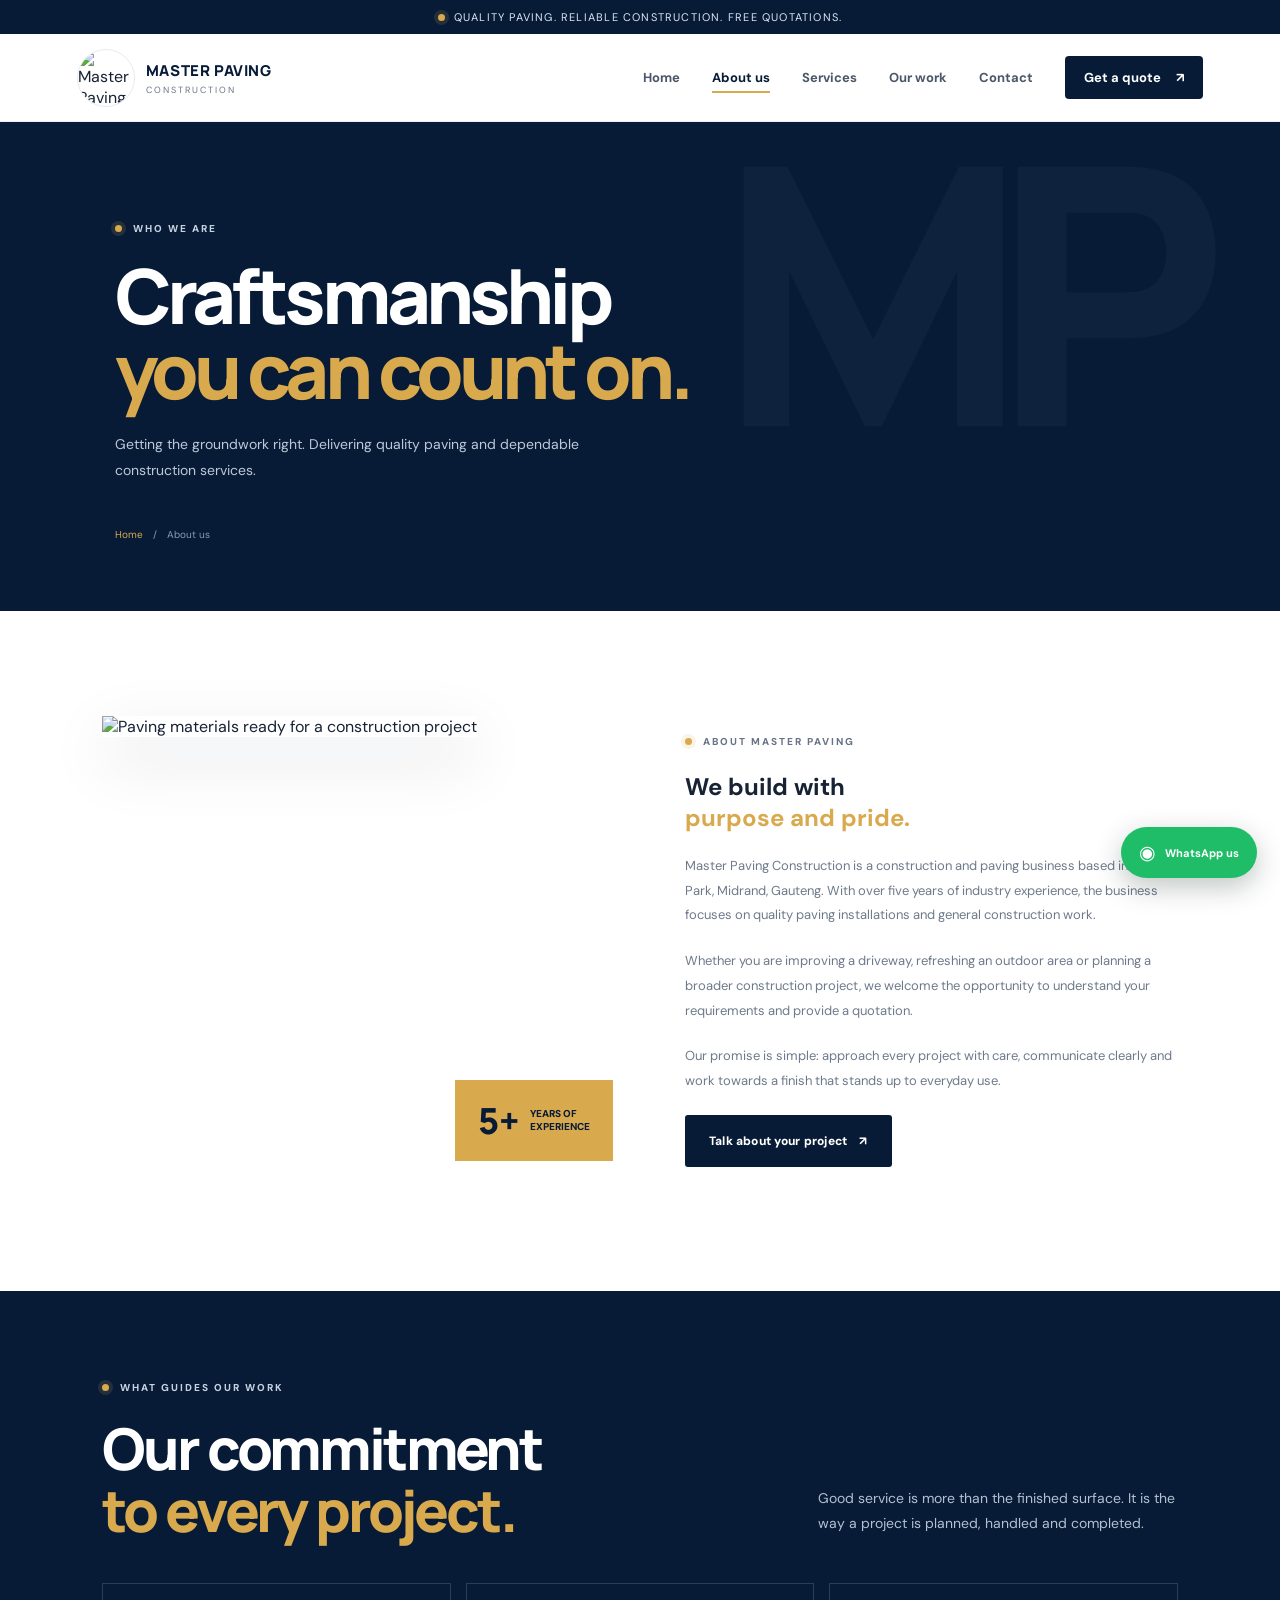
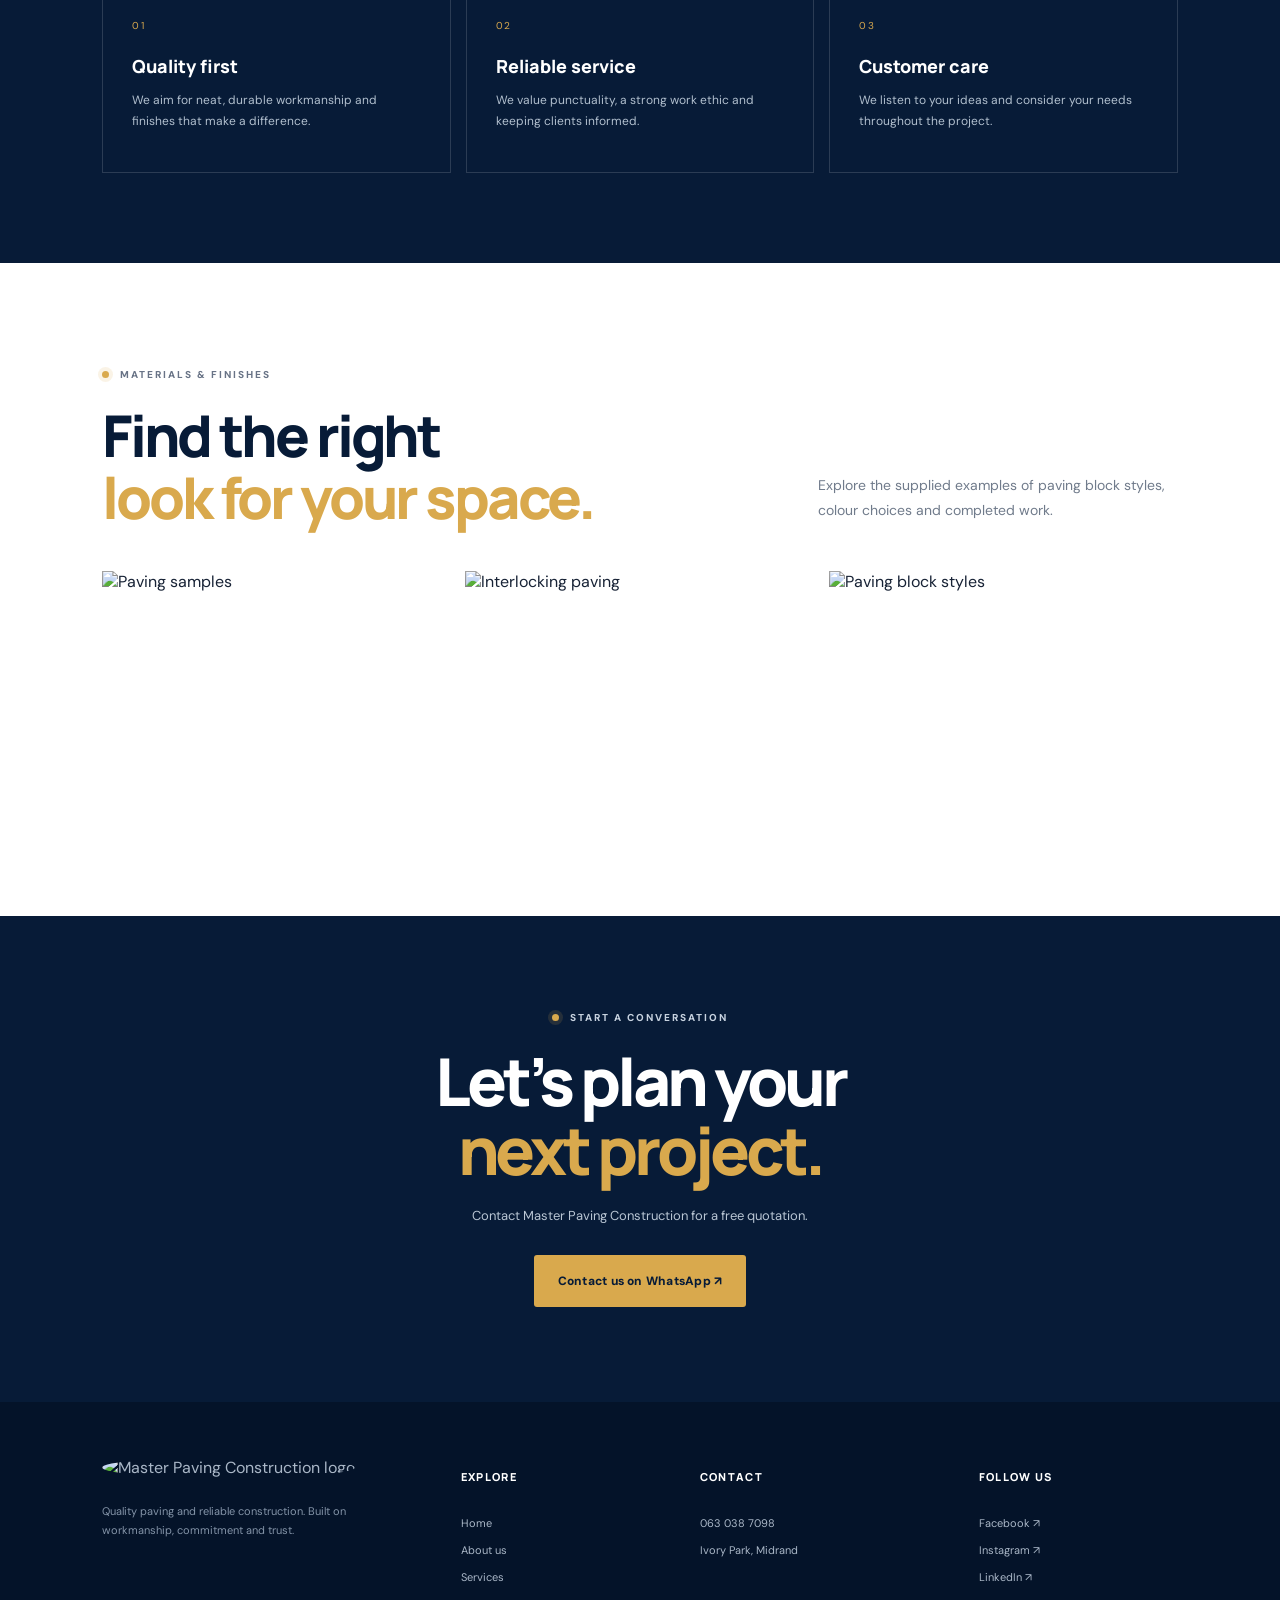
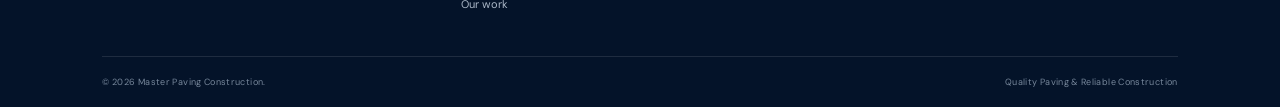
==== about.html @ 47bfacd1 "commit commit" ====
<!DOCTYPE html>
<html lang="en"><head><meta charset="UTF-8"><meta name="viewport" content="width=device-width, initial-scale=1"><meta name="theme-color" content="#071b37"><meta name="description" content="Learn about Master Paving Construction, based in Ivory Park, Midrand and serving clients across Gauteng and South Africa."><title>About Us | Master Paving Construction</title><link rel="preconnect" href="https://fonts.googleapis.com"><link rel="preconnect" href="https://fonts.gstatic.com" crossorigin><link href="https://fonts.googleapis.com/css2?family=DM+Sans:wght@400;500;600;700;800&family=Manrope:wght@400;500;600;700;800&display=swap" rel="stylesheet"><link rel="stylesheet" href="styles.css"></head>
<body><div class="announcement"><span class="status-dot"></span> Quality paving. Reliable construction. Free quotations.</div><header class="site-header"><a class="brand" href="index.html"><img src="assets/logo-master.jpg" alt="Master Paving Construction logo"><span><strong>MASTER PAVING</strong><small>CONSTRUCTION</small></span></a><button class="menu-toggle" aria-label="Open navigation" aria-expanded="false"><span></span><span></span><span></span></button><nav class="main-nav"><a href="index.html">Home</a><a class="active" href="about.html">About us</a><a href="index.html#services">Services</a><a href="index.html#gallery">Our work</a><a href="contact.html">Contact</a><a class="nav-cta" href="https://wa.me/27630387098?text=Hello%20Master%20Paving%20Construction%2C%20I%27d%20like%20a%20free%20quotation." target="_blank" rel="noopener">Get a quote <span>↗</span></a></nav></header>
<main><section class="page-hero"><div class="page-hero-inner reveal"><p class="eyebrow"><span></span> WHO WE ARE</p><h1>Craftsmanship<br><em>you can count on.</em></h1><p>Getting the groundwork right. Delivering quality paving and dependable construction services.</p><div class="breadcrumbs"><a href="index.html">Home</a><span>/</span> About us</div></div></section>
<section class="about-intro section"><div class="about-photo reveal"><img src="assets/paving-materials-delivery.png" alt="Paving materials ready for a construction project"><div class="photo-tag"><strong>5+</strong><span>years of<br>experience</span></div></div><div class="about-copy reveal"><p class="eyebrow dark"><span></span> ABOUT MASTER PAVING</p><h2>We build with<br><em>purpose and pride.</em></h2><p>Master Paving Construction is a construction and paving business based in Ivory Park, Midrand, Gauteng. With over five years of industry experience, the business focuses on quality paving installations and general construction work.</p><p>Whether you are improving a driveway, refreshing an outdoor area or planning a broader construction project, we welcome the opportunity to understand your requirements and provide a quotation.</p><p>Our promise is simple: approach every project with care, communicate clearly and work towards a finish that stands up to everyday use.</p><a class="btn btn-blue" href="contact.html">Talk about your project <span>↗</span></a></div></section>
<section class="values-section"><div class="section-heading reveal"><div><p class="eyebrow"><span></span> WHAT GUIDES OUR WORK</p><h2>Our commitment<br><em>to every project.</em></h2></div><p>Good service is more than the finished surface. It is the way a project is planned, handled and completed.</p></div><div class="values-grid"><article class="value-card reveal"><span>01</span><h3>Quality first</h3><p>We aim for neat, durable workmanship and finishes that make a difference.</p></article><article class="value-card reveal"><span>02</span><h3>Reliable service</h3><p>We value punctuality, a strong work ethic and keeping clients informed.</p></article><article class="value-card reveal"><span>03</span><h3>Customer care</h3><p>We listen to your ideas and consider your needs throughout the project.</p></article></div></section>
<section class="about-gallery section"><div class="section-heading reveal"><div><p class="eyebrow dark"><span></span> MATERIALS & FINISHES</p><h2>Find the right<br><em>look for your space.</em></h2></div><p>Explore the supplied examples of paving block styles, colour choices and completed work.</p></div><div class="about-image-row"><img src="assets/paver-samples.jpg" alt="Paving samples"><img src="assets/paving-pattern.png" alt="Interlocking paving"><img src="assets/paving-styles.png" alt="Paving block styles"></div></section>
<section class="cta-section"><div class="cta-content reveal"><p class="eyebrow"><span></span> START A CONVERSATION</p><h2>Let’s plan your<br><em>next project.</em></h2><p>Contact Master Paving Construction for a free quotation.</p><a class="btn btn-gold" href="https://wa.me/27630387098?text=Hello%20Master%20Paving%20Construction%2C%20I%27d%20like%20to%20discuss%20a%20project." target="_blank" rel="noopener">Contact us on WhatsApp ↗</a></div></section></main>
<footer class="footer"><div class="footer-main"><div class="footer-brand"><img src="assets/logo-master.jpg" alt="Master Paving Construction logo"><p>Quality paving and reliable construction. Built on workmanship, commitment and trust.</p></div><div><h4>Explore</h4><a href="index.html">Home</a><a href="about.html">About us</a><a href="index.html#services">Services</a><a href="index.html#gallery">Our work</a></div><div><h4>Contact</h4><a href="tel:+27630387098">063 038 7098</a><a href="contact.html">Ivory Park, Midrand</a></div><div><h4>Follow us</h4><a href="https://www.facebook.com/mpavingc" target="_blank" rel="noopener">Facebook ↗</a><a href="https://www.instagram.com/master_paving_construction1/" target="_blank" rel="noopener">Instagram ↗</a><a href="https://www.linkedin.com/in/master-paving-construction-39a4211b0/" target="_blank" rel="noopener">LinkedIn ↗</a></div></div><div class="footer-bottom"><span>© <span id="year"></span> Master Paving Construction.</span><span>Quality Paving & Reliable Construction</span></div></footer><a class="floating-wa" href="https://wa.me/27630387098?text=Hello%20Master%20Paving%20Construction%2C%20I%20have%20an%20enquiry." target="_blank" rel="noopener" aria-label="WhatsApp"><span>◉</span><b>WhatsApp us</b></a><script src="script.js"></script></body></html>
---- styles.css ----
/* MASTER PAVING CONSTRUCTION — premium navy, white and gold visual system */
:root{--navy:#071b37;--navy2:#0d2b50;--gold:#d9a94d;--gold2:#f1cb7b;--ink:#172235;--muted:#687386;--paper:#f6f7f8;--white:#fff;--line:#e4e8ee;--shadow:0 22px 65px rgba(7,27,55,.14)}
*{box-sizing:border-box}html{scroll-behavior:smooth;scroll-padding-top:95px}body{margin:0;font-family:"DM Sans",sans-serif;color:var(--ink);background:#fff;overflow-x:hidden}a{color:inherit;text-decoration:none}button,input,select,textarea{font:inherit}.announcement{height:34px;background:var(--navy);color:#dce6f2;display:flex;align-items:center;justify-content:center;gap:9px;font-size:11px;letter-spacing:.11em;text-transform:uppercase}.status-dot,.eyebrow span{width:7px;height:7px;border-radius:50%;background:var(--gold);display:inline-block;box-shadow:0 0 0 4px rgba(217,169,77,.14)}
.site-header{height:88px;padding:0 clamp(20px,6vw,90px);display:flex;align-items:center;justify-content:space-between;background:rgba(255,255,255,.96);position:sticky;top:0;z-index:50;border-bottom:1px solid rgba(7,27,55,.07);backdrop-filter:blur(18px)}.brand{display:flex;align-items:center;gap:11px}.brand img{width:58px;height:58px;object-fit:cover;border-radius:50%;border:1px solid #e6e9ee}.brand span{display:flex;flex-direction:column;color:var(--navy);line-height:1.05}.brand strong{font:800 15px Manrope,sans-serif;letter-spacing:.04em}.brand small{font-size:9px;letter-spacing:.22em;margin-top:5px;color:#687386}.main-nav{display:flex;align-items:center;gap:clamp(17px,2.5vw,36px);font-size:13px;font-weight:700;color:#4b5668}.main-nav>a:not(.nav-cta){position:relative;padding:12px 0}.main-nav>a:not(.nav-cta):after{content:"";position:absolute;bottom:5px;left:0;width:0;height:2px;background:var(--gold);transition:.3s}.main-nav>a:hover:after,.main-nav>a.active:after{width:100%}.main-nav a.active{color:var(--navy)}.nav-cta{background:var(--navy);color:white;padding:13px 19px;border-radius:4px;transition:.25s}.nav-cta:hover{background:var(--gold);color:var(--navy);transform:translateY(-2px)}.nav-cta span,.btn span{margin-left:12px}.menu-toggle{display:none;background:none;border:0}
.hero{position:relative;min-height:650px;background:var(--navy);color:white;display:grid;grid-template-columns:1.02fr .98fr;align-items:center;padding:70px clamp(24px,8vw,125px) 85px;overflow:hidden}.hero-grid,.cta-pattern{position:absolute;inset:0;opacity:.11;background-image:linear-gradient(rgba(255,255,255,.15) 1px,transparent 1px),linear-gradient(90deg,rgba(255,255,255,.15) 1px,transparent 1px);background-size:54px 54px;mask-image:linear-gradient(90deg,#000,transparent 85%)}.hero-glow{position:absolute;width:520px;height:520px;border-radius:50%;right:9%;top:5%;background:radial-gradient(circle,rgba(217,169,77,.17),transparent 68%);filter:blur(10px)}.hero-content,.hero-visual{position:relative;z-index:2}.eyebrow{font-size:10px;font-weight:800;letter-spacing:.2em;text-transform:uppercase;color:#c7d2df;display:flex;align-items:center;gap:11px;margin:0 0 23px}.eyebrow.dark{color:#687386}.hero h1,.page-hero h1{font:800 clamp(48px,6.4vw,88px)/.99 Manrope,sans-serif;letter-spacing:-.065em;margin:0;max-width:650px}.hero h1 em,.page-hero h1 em,.section h2 em,.section-heading h2 em,.feature-copy h2 em,.cta-section h2 em,.contact-details h2 em,.form-heading h2 em{font-style:normal;color:var(--gold)}.hero-copy{max-width:490px;color:#c1ccda;font-size:16px;line-height:1.8;margin:26px 0 30px}.hero-actions{display:flex;flex-wrap:wrap;gap:12px}.btn{min-height:52px;padding:0 23px;display:inline-flex;align-items:center;justify-content:center;font-size:12px;font-weight:800;letter-spacing:.02em;border:1px solid transparent;border-radius:3px;transition:transform .25s,background .25s,box-shadow .25s;cursor:pointer}.btn:hover{transform:translateY(-4px);box-shadow:0 12px 25px rgba(0,0,0,.17)}.btn-gold{background:var(--gold);color:var(--navy)}.btn-gold:hover{background:var(--gold2)}.btn-outline{border-color:rgba(255,255,255,.35);color:white}.btn-outline:hover{border-color:var(--gold);color:var(--gold)}.btn-blue{background:var(--navy);color:white}.hero-proof{display:flex;align-items:center;gap:14px;margin-top:43px}.proof-avatars{display:flex}.proof-avatars b{width:34px;height:34px;border-radius:50%;display:grid;place-items:center;background:#e8edf3;color:var(--navy);border:2px solid var(--navy);margin-right:-8px;font-size:10px}.proof-avatars b:nth-child(2){background:var(--gold)}.proof-avatars b:nth-child(3){background:#fff}.hero-proof p{display:flex;flex-direction:column;gap:3px;margin:0}.hero-proof strong{font-size:12px}.hero-proof small{color:#aab8c8;font-size:10px}.hero-visual{height:470px;display:flex;align-items:center;justify-content:center;perspective:1000px}.hero-photo-wrap{width:min(100%,500px);height:420px;overflow:hidden;border:9px solid rgba(255,255,255,.1);box-shadow:0 35px 90px rgba(0,0,0,.4);transform:rotateY(-8deg) rotateX(2deg);transition:transform .7s cubic-bezier(.2,.8,.2,1);border-radius:3px}.hero-photo-wrap:hover{transform:rotateY(0) rotateX(0) scale(1.02)}.hero-photo-wrap img{width:100%;height:100%;object-fit:cover}.floating-note{position:absolute;left:0;bottom:24px;display:flex;gap:12px;align-items:center;background:white;color:var(--navy);padding:14px 19px;box-shadow:var(--shadow);animation:float 4s ease-in-out infinite}.note-icon{font-size:25px;color:var(--gold)}.floating-note span:last-child{display:flex;flex-direction:column;gap:4px}.floating-note strong{font-size:12px}.floating-note small{font-size:10px;color:#788292}.hero-stamp{position:absolute;right:-4px;top:0;width:112px;height:112px;border:1px solid rgba(217,169,77,.65);border-radius:50%;display:flex;flex-direction:column;align-items:center;justify-content:center;background:var(--navy2);box-shadow:0 10px 30px #0004;transform:rotate(12deg)}.hero-stamp span,.hero-stamp small{font-size:7px;letter-spacing:.15em}.hero-stamp strong{font:800 33px Manrope;color:var(--gold)}.hero-bottom{position:absolute;bottom:22px;left:clamp(24px,8vw,125px);right:clamp(24px,8vw,125px);display:flex;justify-content:space-between;color:#8494a9;font-size:9px;letter-spacing:.16em}
.trust-strip{display:flex;align-items:center;justify-content:space-evenly;gap:20px;padding:28px 5%;background:#f4f6f8;border-bottom:1px solid var(--line)}.trust-strip div{display:flex;align-items:center;gap:12px}.trust-strip strong{font:800 20px Manrope;color:var(--navy)}.trust-strip span{font-size:10px;color:#697587;max-width:105px;line-height:1.4}.trust-strip i{height:34px;width:1px;background:#d8dee6}
.section{padding:105px clamp(24px,8vw,125px)}.section-heading{display:flex;justify-content:space-between;align-items:end;gap:35px;margin-bottom:42px}.section-heading h2,.feature-copy h2,.contact-details h2,.form-heading h2{font:800 clamp(34px,4.5vw,58px)/1.08 Manrope;letter-spacing:-.055em;color:var(--navy);margin:0}.section-heading>p{max-width:360px;color:#707b8b;font-size:14px;line-height:1.8;margin:0 0 5px}.services-section{background:white}.service-grid{display:grid;grid-template-columns:repeat(4,1fr);gap:14px}.service-card{position:relative;min-height:285px;padding:29px 25px;border:1px solid var(--line);background:#fff;transition:box-shadow .35s,border-color .35s,transform .35s;transform-style:preserve-3d}.service-card:hover{box-shadow:0 25px 55px rgba(7,27,55,.12);border-color:#d3b16e}.service-number{position:absolute;right:22px;top:22px;color:#aab2bd;font-size:10px;letter-spacing:.1em}.service-icon{width:47px;height:47px;display:grid;place-items:center;background:#f5f0e6;color:#a87929;font-size:24px;margin-bottom:28px}.service-card h3{font:800 17px Manrope;color:var(--navy);margin:0 0 11px}.service-card p{font-size:12px;line-height:1.7;color:#738092;min-height:62px;margin:0 0 17px}.text-link{padding:0;border:0;background:none;color:#9b7029;font-size:11px;font-weight:800;cursor:pointer}.text-link span{margin-left:8px}.service-card-dark{background:var(--navy);border-color:var(--navy)}.service-card-dark h3{color:white}.service-card-dark p{color:#b3c0cf}.service-card-dark .service-number{color:#8293a8}.service-card-dark .service-icon{background:rgba(217,169,77,.15);color:var(--gold)}.text-link.light{color:var(--gold)}.fine-print{font-size:10px;color:#8a94a2;line-height:1.6;margin:18px 0 0}
.feature-band{display:grid;grid-template-columns:1fr 1fr;background:var(--navy);color:white;min-height:550px}.feature-image{min-height:520px;overflow:hidden}.feature-image img{width:100%;height:100%;object-fit:cover;transition:transform 1s}.feature-image:hover img{transform:scale(1.06)}.feature-copy{padding:75px clamp(30px,7vw,100px);align-self:center}.feature-copy h2{color:white}.feature-copy>p:not(.eyebrow){color:#bac7d5;line-height:1.8;font-size:13px;max-width:480px;margin:24px 0}.check-list{padding:0;list-style:none;margin:25px 0 32px;display:grid;gap:13px;color:#e0e7ef;font-size:12px}.check-list li:before{content:"✓";color:var(--gold);font-weight:900;margin-right:12px}
.gallery-section{background:var(--paper)}.gallery-grid{display:grid;grid-template-columns:1.35fr 1fr 1fr;grid-auto-rows:210px;gap:13px}.gallery-item{position:relative;margin:0;overflow:hidden;background:#d9dee5}.gallery-item img{width:100%;height:100%;object-fit:cover;transition:transform .7s cubic-bezier(.2,.8,.2,1),filter .5s}.gallery-item:hover img{transform:scale(1.07);filter:saturate(1.08)}.gallery-item:after{content:"";position:absolute;inset:35% 0 0;background:linear-gradient(transparent,rgba(4,18,37,.8))}.gallery-item figcaption{position:absolute;z-index:1;bottom:17px;left:18px;color:white;font-size:12px;font-weight:700}.gallery-item figcaption span{color:var(--gold);margin-right:12px;font-size:10px}.gallery-large{grid-row:span 2}
.reviews-section{background:#fff;padding:85px clamp(24px,12vw,180px)}.reviews-inner{display:grid;grid-template-columns:.8fr 1.2fr;gap:80px;align-items:center;max-width:1000px;margin:auto}.review-score .score{font:800 65px Manrope;letter-spacing:-.06em;color:var(--navy);margin:8px 0}.score span{font-size:22px;color:#9ca6b3;letter-spacing:0}.stars{color:var(--gold);letter-spacing:4px;font-size:19px}.review-score>p:not(.eyebrow){font-size:11px;color:#8993a1}.review-link{font-size:11px;color:#99702d;font-weight:800}.review-quote{position:relative;padding:37px 42px;background:#f5f6f8;border-left:3px solid var(--gold)}.quote-mark{font:800 65px Georgia;color:#d9b46e;line-height:.7}.review-quote blockquote{font:600 17px/1.7 Manrope;color:var(--navy);margin:14px 0 25px}.review-author{display:flex;align-items:center;gap:12px}.author-avatar{width:38px;height:38px;border-radius:50%;background:var(--navy);color:var(--gold);display:grid;place-items:center;font-size:11px;font-weight:800}.review-author span:last-child{display:flex;flex-direction:column;gap:4px}.review-author strong{font-size:11px;color:var(--navy)}.review-author small{font-size:9px;color:#8993a1}
.cta-section{position:relative;background:var(--navy);color:white;text-align:center;padding:95px 24px;overflow:hidden}.cta-pattern{opacity:.12;mask-image:radial-gradient(ellipse,#000,transparent 70%)}.cta-content{position:relative;z-index:1}.cta-content .eyebrow{justify-content:center}.cta-section h2{font:800 clamp(39px,5.5vw,66px)/1.05 Manrope;letter-spacing:-.06em;margin:0}.cta-section p:not(.eyebrow){color:#b9c6d4;font-size:13px;line-height:1.7;margin:20px auto 28px;max-width:480px}
.footer{background:#041329;color:#aab7c7;padding:55px clamp(24px,8vw,125px) 0}.footer-main{display:grid;grid-template-columns:1.6fr 1fr 1.2fr 1fr;gap:40px;padding-bottom:45px}.footer-brand img{width:76px;height:76px;object-fit:cover;border-radius:50%;margin-bottom:13px}.footer-brand p{font-size:11px;line-height:1.7;max-width:245px;color:#8494a8}.footer h4{font:800 11px Manrope;color:white;text-transform:uppercase;letter-spacing:.12em;margin:12px 0 19px}.footer-main>div:not(.footer-brand){display:flex;flex-direction:column;gap:13px}.footer-main a{font-size:11px;transition:color .2s}.footer-main a:hover{color:var(--gold)}.footer-bottom{border-top:1px solid #ffffff1b;padding:19px 0;display:flex;justify-content:space-between;font-size:9px;color:#77879b;letter-spacing:.04em}.floating-wa{position:fixed;z-index:45;right:23px;bottom:22px;background:#20bd69;color:white;display:flex;align-items:center;gap:9px;padding:13px 18px;border-radius:40px;box-shadow:0 9px 28px #001b1740;font-size:11px;transition:.25s}.floating-wa:hover{transform:translateY(-4px);box-shadow:0 14px 35px #001b1760}.floating-wa span{font-size:19px}
.page-hero{background:var(--navy);color:white;padding:100px clamp(24px,9vw,140px) 70px;position:relative;overflow:hidden}.page-hero:after{content:"MP";position:absolute;right:7%;top:-80px;font:800 360px Manrope;color:#ffffff08;letter-spacing:-.1em}.page-hero-inner{position:relative;z-index:1}.page-hero h1{font-size:clamp(46px,6vw,76px)}.page-hero-inner>p:not(.eyebrow){max-width:540px;color:#bdc9d7;line-height:1.8;font-size:14px;margin:24px 0}.breadcrumbs{font-size:10px;color:#899bb0;display:flex;gap:10px;margin-top:45px}.breadcrumbs a{color:var(--gold)}.about-intro{display:grid;grid-template-columns:1fr 1fr;gap:clamp(35px,7vw,100px);align-items:center}.about-photo{height:470px;position:relative}.about-photo>img{width:100%;height:100%;object-fit:cover;box-shadow:var(--shadow)}.photo-tag{position:absolute;bottom:25px;right:-18px;background:var(--gold);color:var(--navy);padding:16px 23px;display:flex;align-items:center;gap:10px}.photo-tag strong{font:800 36px Manrope}.photo-tag span{font-size:10px;font-weight:800;line-height:1.3;text-transform:uppercase}.about-copy>p:not(.eyebrow){font-size:13px;line-height:1.9;color:#6e7a8b;margin:21px 0}.values-section{background:var(--navy);padding:90px clamp(24px,8vw,125px);color:white}.values-section .section-heading h2{color:white}.values-section .section-heading>p{color:#b3c1d0}.values-grid{display:grid;grid-template-columns:repeat(3,1fr);gap:15px}.value-card{border:1px solid #ffffff25;padding:29px;min-height:190px;transition:.3s}.value-card:hover{background:#ffffff0b;transform:translateY(-5px);border-color:#d9a94d88}.value-card>span{color:var(--gold);font-size:10px;letter-spacing:.15em}.value-card h3{font:800 18px Manrope;margin:20px 0 10px}.value-card p{color:#b1bfce;font-size:12px;line-height:1.7}.about-image-row{display:grid;grid-template-columns:repeat(3,1fr);gap:14px;height:240px}.about-image-row img{width:100%;height:100%;object-fit:cover}
.contact-layout{display:grid;grid-template-columns:.9fr 1.1fr;gap:clamp(35px,8vw,110px);align-items:start}.contact-details>p:not(.eyebrow){color:#738092;font-size:13px;line-height:1.8;max-width:400px;margin:22px 0 30px}.contact-line{display:flex;align-items:center;gap:15px;margin:22px 0}.contact-icon{width:43px;height:43px;background:#f4f0e7;color:#a87929;display:grid;place-items:center;font-size:19px}.contact-line>span:last-child{display:flex;flex-direction:column;gap:5px}.contact-line small{font-size:9px;letter-spacing:.15em;color:#8993a1;font-weight:800}.contact-line strong{font-size:13px;line-height:1.5;color:var(--navy)}.hours-card{background:#f5f6f8;padding:21px 22px;margin-top:28px}.hours-card h3{font:800 14px Manrope;color:var(--navy);margin:0 0 15px}.hours-card p{display:flex;justify-content:space-between;gap:10px;font-size:11px;color:#687386}.hours-card p strong{color:var(--navy)}.hours-card>small{font-size:9px;line-height:1.5;color:#8993a1}.social-row{display:flex;flex-wrap:wrap;gap:17px;margin-top:24px}.social-row a{font-size:10px;font-weight:800;color:#9b7029}.quote-form-wrap{background:var(--navy);padding:37px clamp(24px,4vw,48px);box-shadow:var(--shadow);color:white}.form-heading .eyebrow{margin-bottom:15px}.form-heading h2{color:white;font-size:37px}.form-heading>p:last-child{font-size:11px;color:#b3c1d0;line-height:1.7;margin:15px 0 25px}.quote-form-wrap form{display:grid;gap:9px}.quote-form-wrap label{font-size:10px;font-weight:700;color:#e2e9f1;margin-top:7px}.quote-form-wrap input,.quote-form-wrap select,.quote-form-wrap textarea{width:100%;border:1px solid #ffffff2b;background:#ffffff0b;color:white;border-radius:2px;padding:13px 14px;font-size:11px;outline:none}.quote-form-wrap input:focus,.quote-form-wrap select:focus,.quote-form-wrap textarea:focus{border-color:var(--gold)}.quote-form-wrap input::placeholder,.quote-form-wrap textarea::placeholder{color:#8393a7}.quote-form-wrap select option{color:var(--navy)}.quote-form-wrap textarea{resize:vertical}.form-submit{width:100%;margin-top:12px;border:0}.form-note{font-size:9px;color:#8798ad;line-height:1.5;text-align:center;margin:5px 0 0}.map-section{height:300px;background:linear-gradient(135deg,#e9edf0,#dce3e8);display:grid;place-items:center;position:relative;overflow:hidden}.map-section:before{content:"";position:absolute;inset:-50%;background:repeating-linear-gradient(32deg,transparent 0 52px,#fff9 53px 57px,transparent 58px 100px),repeating-linear-gradient(110deg,transparent 0 80px,#c4d0d9 81px 84px,transparent 85px 150px);transform:rotate(-7deg)}.map-card{position:relative;background:white;padding:25px 32px;box-shadow:var(--shadow);text-align:center;min-width:min(90%,340px)}.map-pin{font-size:26px;color:#b18437}.map-card strong{display:block;font:800 15px Manrope;color:var(--navy);margin:8px 0}.map-card p{font-size:11px;color:#778394}.map-card a{font-size:10px;color:#9b7029;font-weight:800}
.reveal{opacity:0;transform:translateY(25px);transition:opacity .75s ease,transform .75s cubic-bezier(.2,.8,.2,1)}.reveal.is-visible{opacity:1;transform:translateY(0)}@keyframes float{0%,100%{transform:translateY(0)}50%{transform:translateY(-9px)}}
@media(max-width:1000px){.main-nav{gap:16px}.service-grid{grid-template-columns:repeat(2,1fr)}.hero{padding-left:6vw;padding-right:6vw}.hero-bottom{left:6vw;right:6vw}.hero-visual{height:400px}.hero-photo-wrap{height:360px}.footer-main{grid-template-columns:1.4fr 1fr 1fr;}.footer-main>div:last-child{grid-column:2}.trust-strip{flex-wrap:wrap}.trust-strip i{display:none}}
@media(max-width:760px){.announcement{font-size:9px;letter-spacing:.07em}.site-header{height:72px;padding:0 19px}.brand img{width:48px;height:48px}.brand strong{font-size:13px}.menu-toggle{display:flex;flex-direction:column;gap:5px;padding:10px}.menu-toggle span{display:block;width:23px;height:2px;background:var(--navy);transition:.25s}.main-nav{display:none;position:absolute;top:72px;left:0;right:0;background:white;padding:17px 23px 25px;box-shadow:0 18px 30px #071b371a;flex-direction:column;align-items:stretch;gap:4px}.main-nav.open{display:flex}.main-nav>a:not(.nav-cta){padding:12px 0}.nav-cta{text-align:center;margin-top:9px}.hero{grid-template-columns:1fr;padding:66px 24px 65px;gap:28px}.hero h1{font-size:clamp(48px,13vw,68px)}.hero-copy{font-size:14px}.hero-visual{height:330px;margin:0 6px}.hero-photo-wrap{height:300px;width:100%;transform:none}.floating-note{left:-7px;bottom:0;padding:11px 13px}.hero-stamp{right:-7px;top:-5px;width:88px;height:88px}.hero-stamp strong{font-size:26px}.hero-bottom{font-size:8px;bottom:17px}.trust-strip{padding:22px 18px;display:grid;grid-template-columns:1fr 1fr;gap:18px}.trust-strip div{gap:9px}.trust-strip strong{font-size:17px}.trust-strip span{font-size:9px}.section{padding:72px 23px}.section-heading{display:block;margin-bottom:30px}.section-heading>p{margin-top:18px;font-size:12px}.section-heading h2,.feature-copy h2,.contact-details h2{font-size:39px}.service-grid{grid-template-columns:1fr 1fr;gap:9px}.service-card{padding:20px 16px;min-height:280px}.service-card h3{font-size:15px}.service-card p{font-size:11px}.service-number{right:13px;top:14px}.service-icon{margin-bottom:22px}.feature-band{grid-template-columns:1fr}.feature-image{min-height:300px;height:300px}.feature-copy{padding:55px 24px 65px}.gallery-grid{grid-template-columns:1fr 1fr;grid-auto-rows:165px;gap:9px}.gallery-large{grid-row:span 2}.gallery-item figcaption{left:11px;bottom:12px;font-size:10px}.gallery-item figcaption span{margin-right:6px}.reviews-section{padding:65px 23px}.reviews-inner{grid-template-columns:1fr;gap:28px}.review-score .score{font-size:55px}.review-quote{padding:28px 23px}.review-quote blockquote{font-size:14px}.cta-section{padding:75px 22px}.footer{padding:43px 23px 0}.footer-main{grid-template-columns:1fr 1fr;gap:30px 20px}.footer-main>div:last-child{grid-column:auto}.footer-bottom{gap:10px;line-height:1.5}.floating-wa{right:13px;bottom:13px;padding:11px 15px}.page-hero{padding:75px 24px 48px}.page-hero h1{font-size:clamp(44px,12vw,65px)}.page-hero:after{font-size:230px;right:-10%;top:-25px}.about-intro{grid-template-columns:1fr;gap:45px}.about-photo{height:340px;margin-right:12px}.photo-tag{right:-10px}.values-section{padding:70px 23px}.values-grid{grid-template-columns:1fr;gap:10px}.value-card{min-height:0;padding:23px}.value-card h3{margin:12px 0 7px}.about-image-row{height:auto;grid-template-columns:1fr 1fr}.about-image-row img{height:160px}.about-image-row img:last-child{display:none}.contact-layout{grid-template-columns:1fr;gap:45px}.quote-form-wrap{padding:30px 22px}.form-heading h2{font-size:34px}.map-section{height:260px}}
@media(max-width:390px){.service-grid{grid-template-columns:1fr}.service-card{min-height:235px}.service-card p{min-height:0}.gallery-grid{grid-auto-rows:140px}.hero-actions .btn{width:100%}.footer-bottom{flex-direction:column}}
@media(prefers-reduced-motion:reduce){*,*:before,*:after{scroll-behavior:auto!important;animation-duration:.01ms!important;animation-iteration-count:1!important;transition-duration:.01ms!important}.reveal{opacity:1;transform:none}}
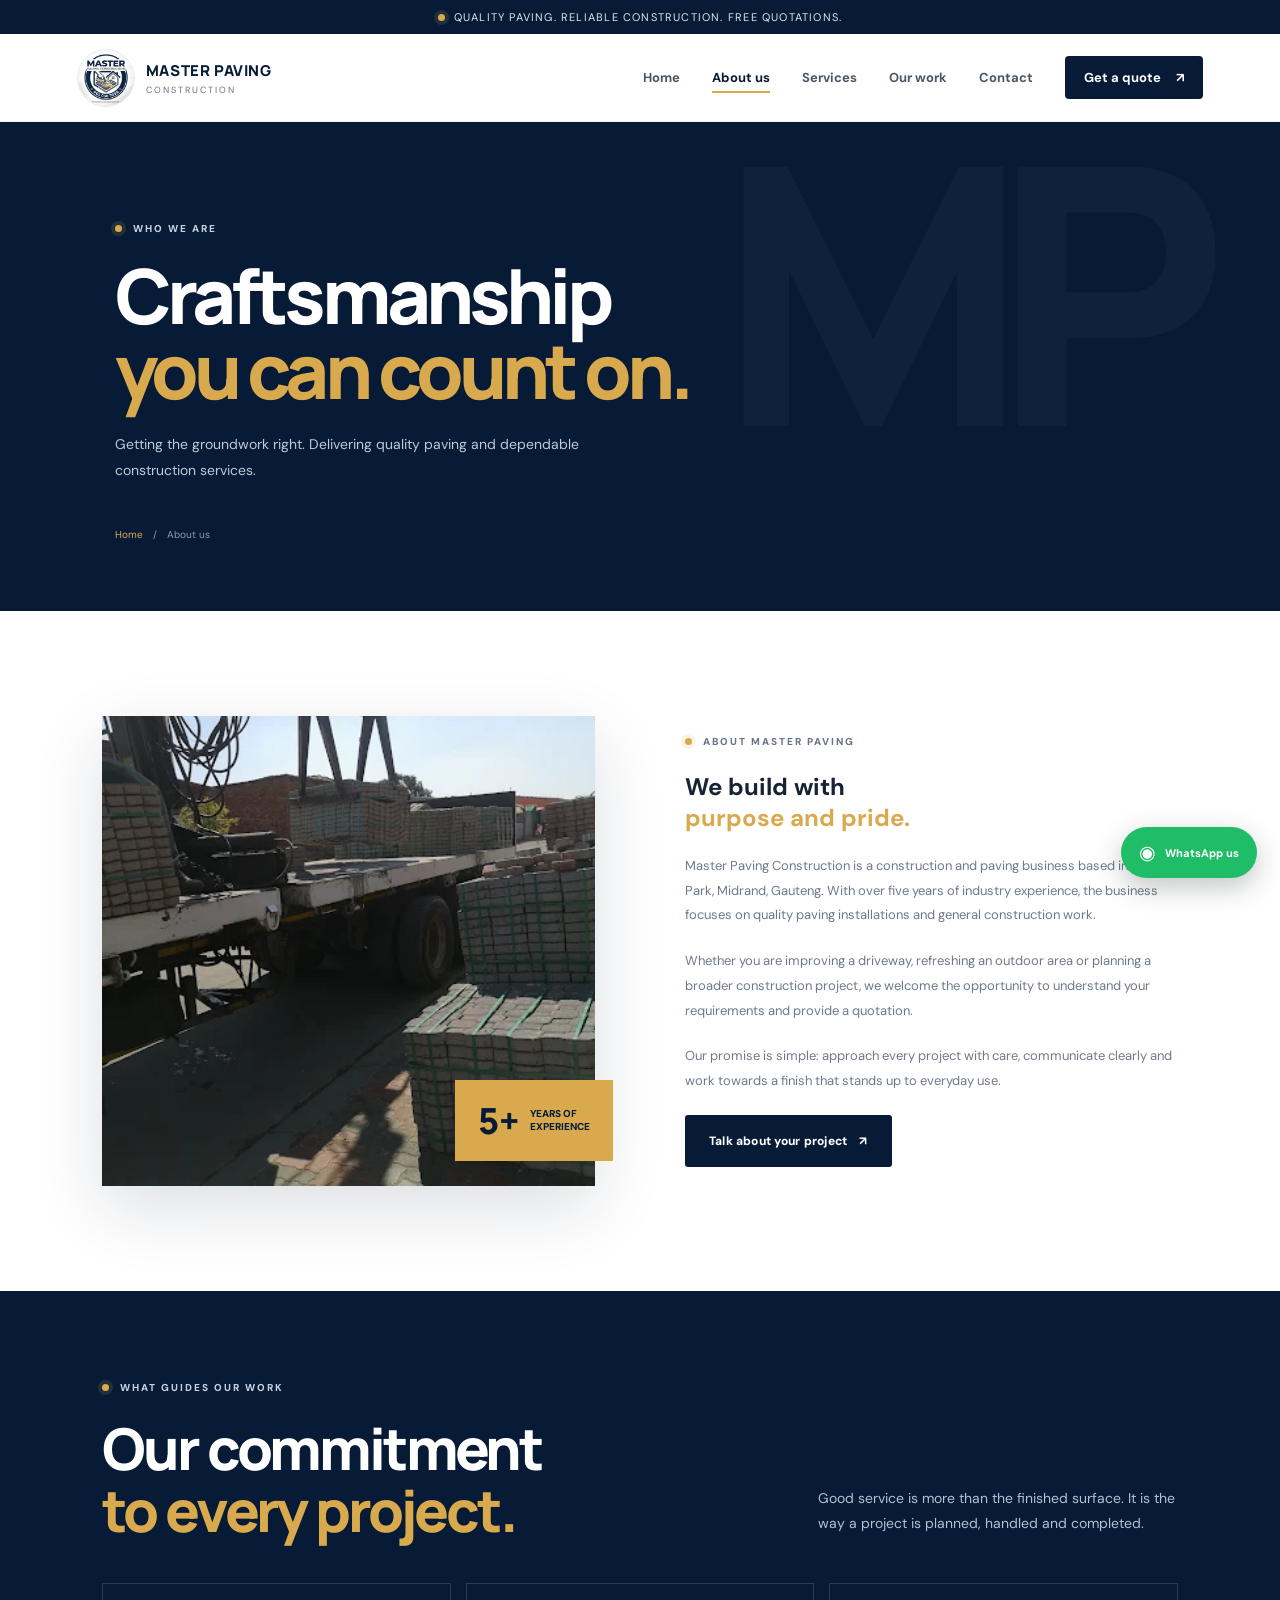
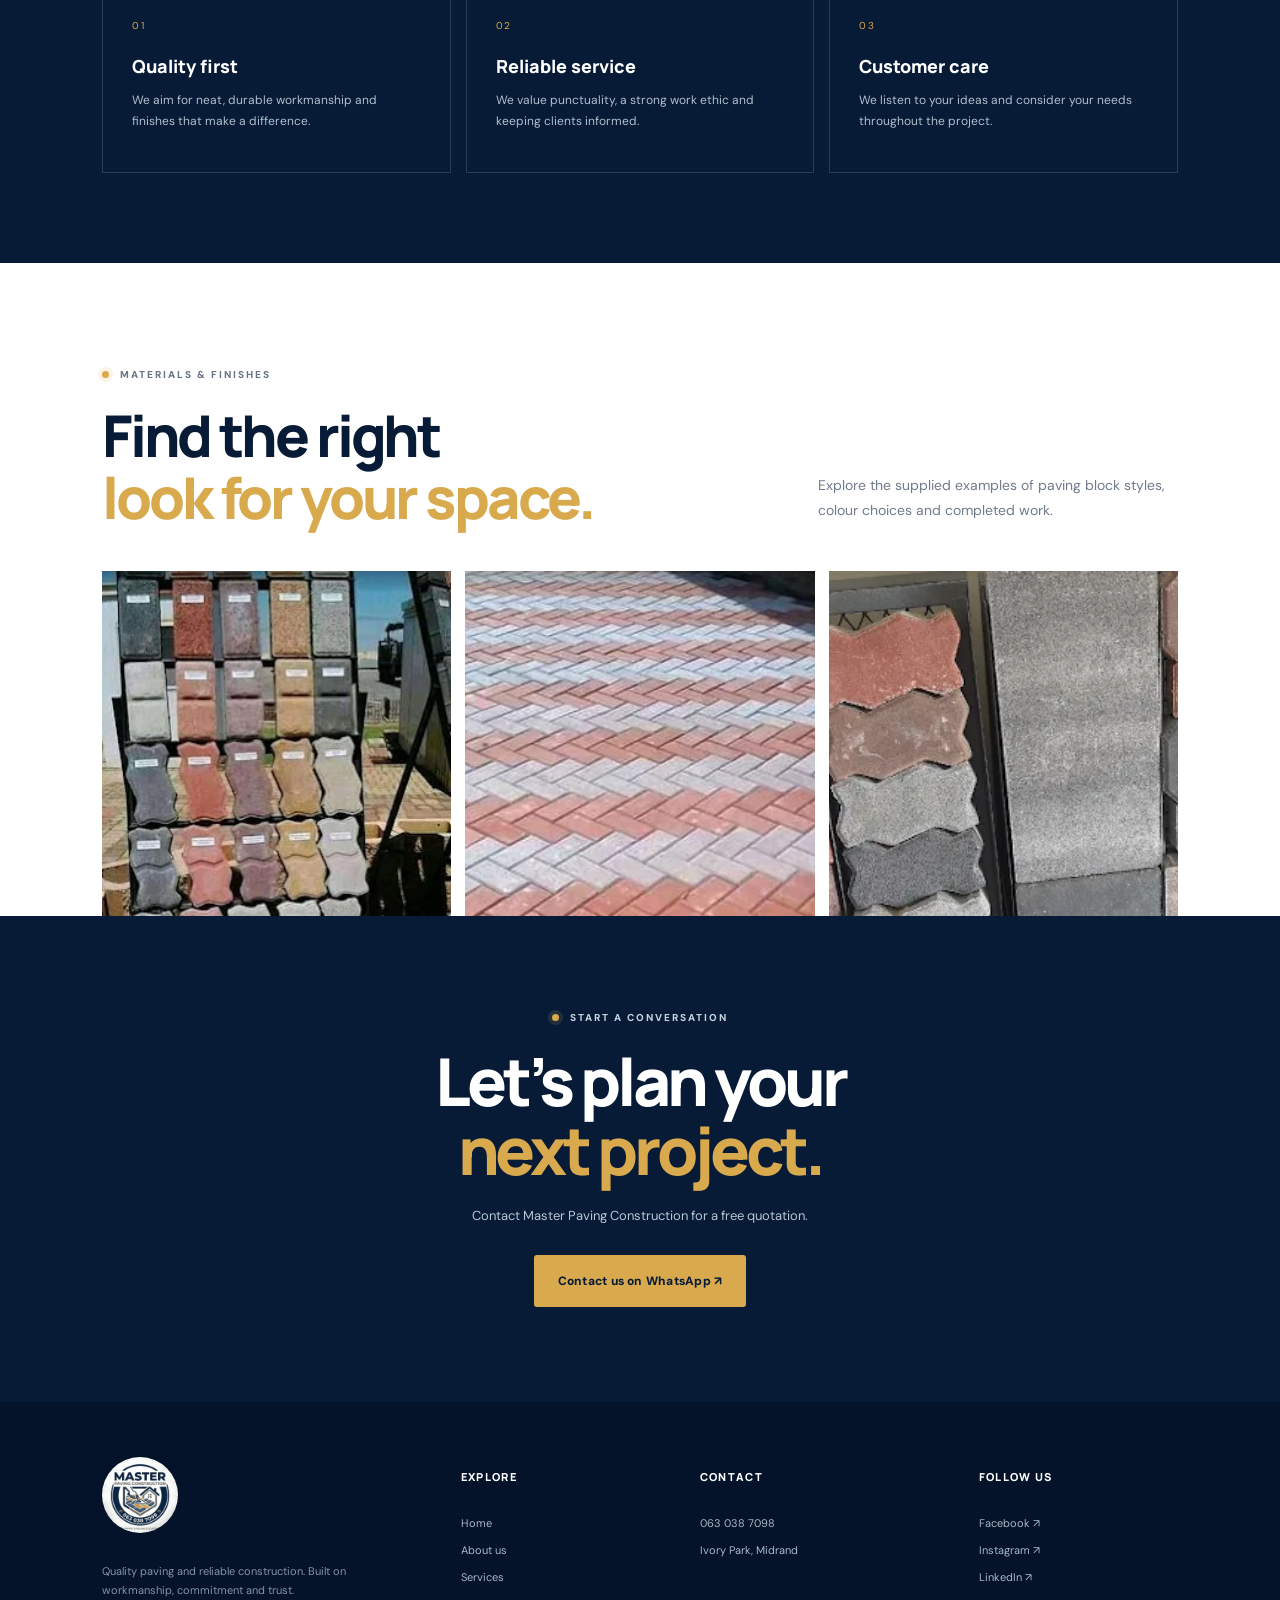
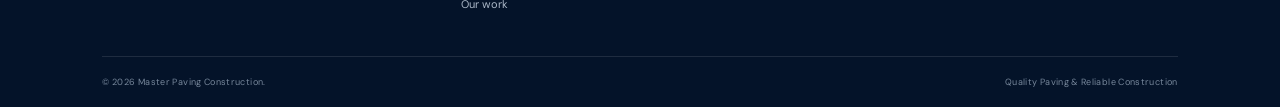
==== commit 22d37343: "Fix image paths and improve HTML structure Updated image sources and modified HTML structure for con" ====
--- a/about.html
+++ b/about.html
@@ -1,9 +1,9 @@
 <!DOCTYPE html>
 <html lang="en"><head><meta charset="UTF-8"><meta name="viewport" content="width=device-width, initial-scale=1"><meta name="theme-color" content="#071b37"><meta name="description" content="Learn about Master Paving Construction, based in Ivory Park, Midrand and serving clients across Gauteng and South Africa."><title>About Us | Master Paving Construction</title><link rel="preconnect" href="https://fonts.googleapis.com"><link rel="preconnect" href="https://fonts.gstatic.com" crossorigin><link href="https://fonts.googleapis.com/css2?family=DM+Sans:wght@400;500;600;700;800&family=Manrope:wght@400;500;600;700;800&display=swap" rel="stylesheet"><link rel="stylesheet" href="styles.css"></head>
-<body><div class="announcement"><span class="status-dot"></span> Quality paving. Reliable construction. Free quotations.</div><header class="site-header"><a class="brand" href="index.html"><img src="assets/logo-master.jpg" alt="Master Paving Construction logo"><span><strong>MASTER PAVING</strong><small>CONSTRUCTION</small></span></a><button class="menu-toggle" aria-label="Open navigation" aria-expanded="false"><span></span><span></span><span></span></button><nav class="main-nav"><a href="index.html">Home</a><a class="active" href="about.html">About us</a><a href="index.html#services">Services</a><a href="index.html#gallery">Our work</a><a href="contact.html">Contact</a><a class="nav-cta" href="https://wa.me/27630387098?text=Hello%20Master%20Paving%20Construction%2C%20I%27d%20like%20a%20free%20quotation." target="_blank" rel="noopener">Get a quote <span>↗</span></a></nav></header>
+<body><div class="announcement"><span class="status-dot"></span> Quality paving. Reliable construction. Free quotations.</div><header class="site-header"><a class="brand" href="index.html"><img src="logo-master.jpg" alt="Master Paving Construction logo"><span><strong>MASTER PAVING</strong><small>CONSTRUCTION</small></span></a><button class="menu-toggle" aria-label="Open navigation" aria-expanded="false"><span></span><span></span><span></span></button><nav class="main-nav"><a href="index.html">Home</a><a class="active" href="about.html">About us</a><a href="index.html#services">Services</a><a href="index.html#gallery">Our work</a><a href="contact.html">Contact</a><a class="nav-cta" href="https://wa.me/27630387098?text=Hello%20Master%20Paving%20Construction%2C%20I%27d%20like%20a%20free%20quotation." target="_blank" rel="noopener">Get a quote <span>↗</span></a></nav></header>
 <main><section class="page-hero"><div class="page-hero-inner reveal"><p class="eyebrow"><span></span> WHO WE ARE</p><h1>Craftsmanship<br><em>you can count on.</em></h1><p>Getting the groundwork right. Delivering quality paving and dependable construction services.</p><div class="breadcrumbs"><a href="index.html">Home</a><span>/</span> About us</div></div></section>
-<section class="about-intro section"><div class="about-photo reveal"><img src="assets/paving-materials-delivery.png" alt="Paving materials ready for a construction project"><div class="photo-tag"><strong>5+</strong><span>years of<br>experience</span></div></div><div class="about-copy reveal"><p class="eyebrow dark"><span></span> ABOUT MASTER PAVING</p><h2>We build with<br><em>purpose and pride.</em></h2><p>Master Paving Construction is a construction and paving business based in Ivory Park, Midrand, Gauteng. With over five years of industry experience, the business focuses on quality paving installations and general construction work.</p><p>Whether you are improving a driveway, refreshing an outdoor area or planning a broader construction project, we welcome the opportunity to understand your requirements and provide a quotation.</p><p>Our promise is simple: approach every project with care, communicate clearly and work towards a finish that stands up to everyday use.</p><a class="btn btn-blue" href="contact.html">Talk about your project <span>↗</span></a></div></section>
+<section class="about-intro section"><div class="about-photo reveal"><img src="paving-materials-delivery.png" alt="Paving materials ready for a construction project"><div class="photo-tag"><strong>5+</strong><span>years of<br>experience</span></div></div><div class="about-copy reveal"><p class="eyebrow dark"><span></span> ABOUT MASTER PAVING</p><h2>We build with<br><em>purpose and pride.</em></h2><p>Master Paving Construction is a construction and paving business based in Ivory Park, Midrand, Gauteng. With over five years of industry experience, the business focuses on quality paving installations and general construction work.</p><p>Whether you are improving a driveway, refreshing an outdoor area or planning a broader construction project, we welcome the opportunity to understand your requirements and provide a quotation.</p><p>Our promise is simple: approach every project with care, communicate clearly and work towards a finish that stands up to everyday use.</p><a class="btn btn-blue" href="contact.html">Talk about your project <span>↗</span></a></div></section>
 <section class="values-section"><div class="section-heading reveal"><div><p class="eyebrow"><span></span> WHAT GUIDES OUR WORK</p><h2>Our commitment<br><em>to every project.</em></h2></div><p>Good service is more than the finished surface. It is the way a project is planned, handled and completed.</p></div><div class="values-grid"><article class="value-card reveal"><span>01</span><h3>Quality first</h3><p>We aim for neat, durable workmanship and finishes that make a difference.</p></article><article class="value-card reveal"><span>02</span><h3>Reliable service</h3><p>We value punctuality, a strong work ethic and keeping clients informed.</p></article><article class="value-card reveal"><span>03</span><h3>Customer care</h3><p>We listen to your ideas and consider your needs throughout the project.</p></article></div></section>
-<section class="about-gallery section"><div class="section-heading reveal"><div><p class="eyebrow dark"><span></span> MATERIALS & FINISHES</p><h2>Find the right<br><em>look for your space.</em></h2></div><p>Explore the supplied examples of paving block styles, colour choices and completed work.</p></div><div class="about-image-row"><img src="assets/paver-samples.jpg" alt="Paving samples"><img src="assets/paving-pattern.png" alt="Interlocking paving"><img src="assets/paving-styles.png" alt="Paving block styles"></div></section>
+<section class="about-gallery section"><div class="section-heading reveal"><div><p class="eyebrow dark"><span></span> MATERIALS & FINISHES</p><h2>Find the right<br><em>look for your space.</em></h2></div><p>Explore the supplied examples of paving block styles, colour choices and completed work.</p></div><div class="about-image-row"><img src="paver-samples.jpg" alt="Paving samples"><img src="paving-pattern.png" alt="Interlocking paving"><img src="paving-styles.png" alt="Paving block styles"></div></section>
 <section class="cta-section"><div class="cta-content reveal"><p class="eyebrow"><span></span> START A CONVERSATION</p><h2>Let’s plan your<br><em>next project.</em></h2><p>Contact Master Paving Construction for a free quotation.</p><a class="btn btn-gold" href="https://wa.me/27630387098?text=Hello%20Master%20Paving%20Construction%2C%20I%27d%20like%20to%20discuss%20a%20project." target="_blank" rel="noopener">Contact us on WhatsApp ↗</a></div></section></main>
-<footer class="footer"><div class="footer-main"><div class="footer-brand"><img src="assets/logo-master.jpg" alt="Master Paving Construction logo"><p>Quality paving and reliable construction. Built on workmanship, commitment and trust.</p></div><div><h4>Explore</h4><a href="index.html">Home</a><a href="about.html">About us</a><a href="index.html#services">Services</a><a href="index.html#gallery">Our work</a></div><div><h4>Contact</h4><a href="tel:+27630387098">063 038 7098</a><a href="contact.html">Ivory Park, Midrand</a></div><div><h4>Follow us</h4><a href="https://www.facebook.com/mpavingc" target="_blank" rel="noopener">Facebook ↗</a><a href="https://www.instagram.com/master_paving_construction1/" target="_blank" rel="noopener">Instagram ↗</a><a href="https://www.linkedin.com/in/master-paving-construction-39a4211b0/" target="_blank" rel="noopener">LinkedIn ↗</a></div></div><div class="footer-bottom"><span>© <span id="year"></span> Master Paving Construction.</span><span>Quality Paving & Reliable Construction</span></div></footer><a class="floating-wa" href="https://wa.me/27630387098?text=Hello%20Master%20Paving%20Construction%2C%20I%20have%20an%20enquiry." target="_blank" rel="noopener" aria-label="WhatsApp"><span>◉</span><b>WhatsApp us</b></a><script src="script.js"></script></body></html>+<footer class="footer"><div class="footer-main"><div class="footer-brand"><img src="logo-master.jpg" alt="Master Paving Construction logo"><p>Quality paving and reliable construction. Built on workmanship, commitment and trust.</p></div><div><h4>Explore</h4><a href="index.html">Home</a><a href="about.html">About us</a><a href="index.html#services">Services</a><a href="index.html#gallery">Our work</a></div><div><h4>Contact</h4><a href="tel:+27630387098">063 038 7098</a><a href="contact.html">Ivory Park, Midrand</a></div><div><h4>Follow us</h4><a href="https://www.facebook.com/mpavingc" target="_blank" rel="noopener">Facebook ↗</a><a href="https://www.instagram.com/master_paving_construction1/" target="_blank" rel="noopener">Instagram ↗</a><a href="https://www.linkedin.com/in/master-paving-construction-39a4211b0/" target="_blank" rel="noopener">LinkedIn ↗</a></div></div><div class="footer-bottom"><span>© <span id="year"></span> Master Paving Construction.</span><span>Quality Paving & Reliable Construction</span></div></footer><a class="floating-wa" href="https://wa.me/27630387098?text=Hello%20Master%20Paving%20Construction%2C%20I%20have%20an%20enquiry." target="_blank" rel="noopener" aria-label="WhatsApp"><span>◉</span><b>WhatsApp us</b></a><script src="script.js"></script></body></html>
